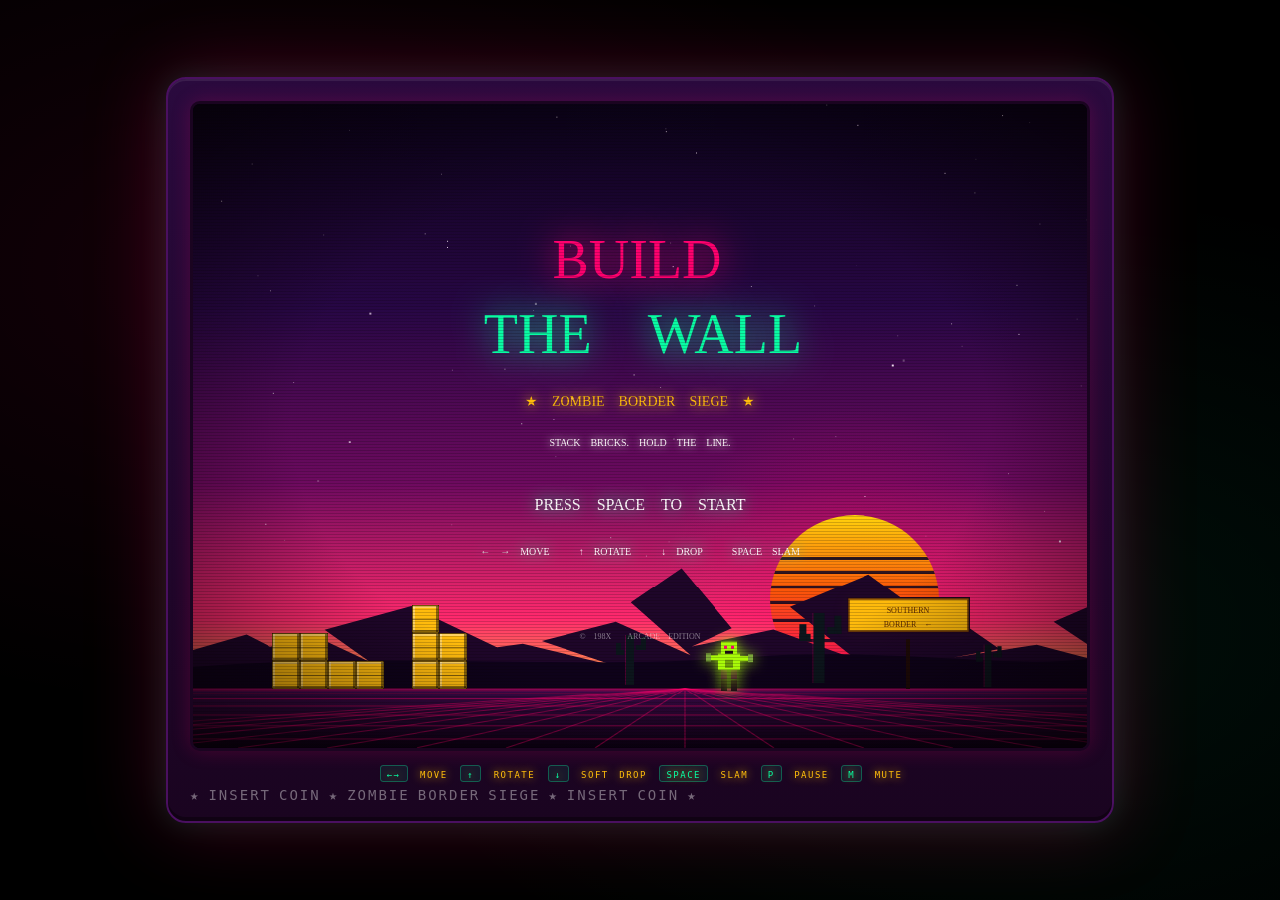
==== build-the-wall/index.html @ 4c63d467 "Initial commit" ====
<!DOCTYPE html>

<link rel="stylesheet" href="../common/game.css">
<meta name="viewport" content="width=device-width, initial-scale=1.0" />
<meta charset="utf-8">

<body><div class="game-wrapper">
  <div class="cabinet">
    <div class="screen-wrap">
      <canvas id="game" width="900" height="650"></canvas>
      <div class="scanlines"></div>
      <div class="vignette"></div>
      <div class="crt-flicker"></div>
    </div>
    <div class="controls">
      <span class="key">←→</span> MOVE
      <span class="key">↑</span> ROTATE
      <span class="key">↓</span> SOFT DROP
      <span class="key">SPACE</span> SLAM
      <span class="key">P</span> PAUSE
      <span class="key">M</span> MUTE
    </div>

    <div class="controls touch-controls">
      <span class="key">DRAG</span> MOVE
      <span class="key">TAP</span> ROTATE
      <span class="key">FLICK ↓</span> SLAM
    </div>
    <div class="footer-tag">★ INSERT COIN ★ ZOMBIE BORDER SIEGE ★ INSERT COIN ★</div>
  </div>
</div></body>

<script src="game.js"></script>
---- common/game.css ----
/* Arcade faces, self-hosted. */
@font-face {
  font-family: "Press Start 2P";
  src: url("./press-start-2p.woff2") format("woff2");
  font-display: swap;
}

@font-face {
  font-family: "VT323";
  src: url("./vt323.woff2") format("woff2");
  font-display: swap;
}

:root {
  --neon-pink: #ff006e;
  --neon-cyan: #06ffa5;
  --neon-amber: #ffbe0b;
  --neon-orange: #fb5607;
  --neon-purple: #8338ec;
}

* { margin: 0; padding: 0; box-sizing: border-box; }

.game-wrapper{
  width: 100%;
  min-height: 100vh;
  background: #000;
  font-family: 'VT323', monospace;
  color: var(--neon-cyan);
  overflow: hidden;
  display: flex;
  flex-direction: column;
  align-items: center;
  justify-content: center;
}

body::before {
  content: '';
  position: fixed;
  inset: 0;
  background:
    radial-gradient(ellipse at 20% 30%, rgba(255, 0, 110, 0.08), transparent 50%),
    radial-gradient(ellipse at 80% 70%, rgba(6, 255, 165, 0.06), transparent 50%);
  pointer-events: none;
  z-index: 0;
}

.cabinet {
  position: relative;
  z-index: 1;
  background: linear-gradient(180deg, #2a0a3e 0%, #1a0420 100%);
  padding: 22px 22px 18px;
  border-radius: 20px;
  box-shadow:
    0 0 80px rgba(255, 0, 110, 0.25),
    0 0 30px rgba(6, 255, 165, 0.15),
    inset 0 2px 0 rgba(255, 255, 255, 0.08),
    inset 0 -4px 0 rgba(0, 0, 0, 0.4);
  border: 2px solid #4a1060;
}

.screen-wrap {
  position: relative;
  width: 900px;
  height: 650px;
  background: #000;
  border-radius: 10px;
  overflow: hidden;
  box-shadow:
    inset 0 0 80px rgba(0, 0, 0, 0.7),
    0 0 20px rgba(255, 0, 110, 0.2);
  border: 3px solid #1a0420;
}

canvas {
  display: block;
  width: 100%;
  height: 100%;
  image-rendering: pixelated;
  image-rendering: crisp-edges;
  /* The game reads raw touches; without this the browser claims the drags
     first and scrolls or double-tap-zooms the cabinet instead. */
  touch-action: none;
  user-select: none;
  -webkit-user-select: none;
  -webkit-tap-highlight-color: transparent;
}

.scanlines {
  position: absolute;
  inset: 0;
  background: repeating-linear-gradient(
    0deg,
    rgba(0, 0, 0, 0.18) 0px,
    rgba(0, 0, 0, 0.18) 1px,
    transparent 1px,
    transparent 3px
  );
  pointer-events: none;
  z-index: 10;
  mix-blend-mode: multiply;
}

.vignette {
  position: absolute;
  inset: 0;
  background: radial-gradient(ellipse at center, transparent 55%, rgba(0, 0, 0, 0.65) 100%);
  pointer-events: none;
  z-index: 11;
}

.crt-flicker {
  position: absolute;
  inset: 0;
  background: rgba(255, 0, 110, 0.015);
  pointer-events: none;
  z-index: 12;
  animation: flicker 0.13s infinite;
}

@keyframes flicker {
  0% { opacity: 0.85; }
  50% { opacity: 1; }
  100% { opacity: 0.92; }
}

.controls {
  margin-top: 16px;
  text-align: center;
  font-family: 'Press Start 2P', monospace;
  font-size: 9px;
  color: var(--neon-amber);
  text-shadow: 0 0 10px var(--neon-amber);
  letter-spacing: 1.5px;
  line-height: 1.6;
}

.controls .key {
  color: var(--neon-cyan);
  background: rgba(6, 255, 165, 0.08);
  padding: 3px 6px;
  border: 1px solid rgba(6, 255, 165, 0.3);
  border-radius: 3px;
  margin: 0 2px;
}

.footer-tag {
  margin-top: 6px;
  font-family: 'VT323', monospace;
  font-size: 14px;
  color: rgba(255, 255, 255, 0.4);
  letter-spacing: 2px;
}

/* Only one control legend at a time: the keyboard line on anything with a
   pointer that hovers, the gesture line on everything else. */
.touch-controls { display: none; }

@media (hover: none) and (pointer: coarse) {
  .controls:not(.touch-controls) { display: none; }
  .touch-controls { display: block; }
}

@media (max-width: 1000px), (max-height: 800px) {
  .cabinet { transform: scale(0.75); transform-origin: center top; margin-top: -50px; }
}
@media (max-width: 750px) {
  .cabinet { transform: scale(0.55); }
}
@media (max-width: 550px) {
  .cabinet { transform: scale(0.4); }
}
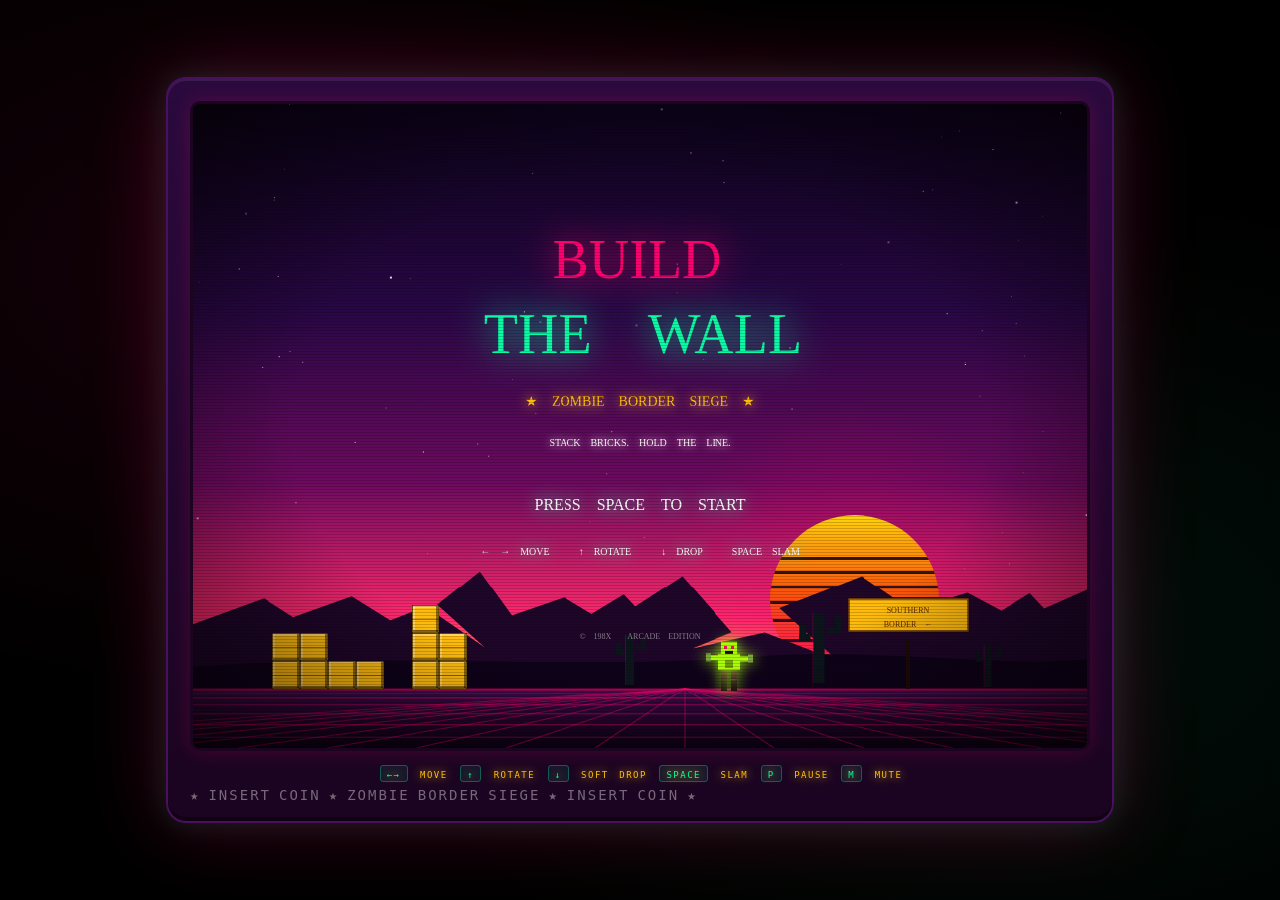
==== commit f900f646: "Added TST" ====
--- a/build-the-wall/index.html
+++ b/build-the-wall/index.html
@@ -1,6 +1,6 @@
 <!DOCTYPE html>
 
-<link rel="stylesheet" href="../common/game.css">
+<link rel="stylesheet" href="game.css">
 <meta name="viewport" content="width=device-width, initial-scale=1.0" />
 <meta charset="utf-8">
 
--- a/build-the-wall/game.css
+++ b/build-the-wall/game.css
@@ -0,0 +1,172 @@
+/* Arcade faces, self-hosted. */
+@font-face {
+  font-family: "Press Start 2P";
+  src: url("../common/press-start-2p.woff2") format("woff2");
+  font-display: swap;
+}
+
+@font-face {
+  font-family: "VT323";
+  src: url("../common/vt323.woff2") format("woff2");
+  font-display: swap;
+}
+
+:root {
+  --neon-pink: #ff006e;
+  --neon-cyan: #06ffa5;
+  --neon-amber: #ffbe0b;
+  --neon-orange: #fb5607;
+  --neon-purple: #8338ec;
+}
+
+* { margin: 0; padding: 0; box-sizing: border-box; }
+
+.game-wrapper{
+  width: 100%;
+  min-height: 100vh;
+  background: #000;
+  font-family: 'VT323', monospace;
+  color: var(--neon-cyan);
+  overflow: hidden;
+  display: flex;
+  flex-direction: column;
+  align-items: center;
+  justify-content: center;
+}
+
+body::before {
+  content: '';
+  position: fixed;
+  inset: 0;
+  background:
+    radial-gradient(ellipse at 20% 30%, rgba(255, 0, 110, 0.08), transparent 50%),
+    radial-gradient(ellipse at 80% 70%, rgba(6, 255, 165, 0.06), transparent 50%);
+  pointer-events: none;
+  z-index: 0;
+}
+
+.cabinet {
+  position: relative;
+  z-index: 1;
+  background: linear-gradient(180deg, #2a0a3e 0%, #1a0420 100%);
+  padding: 22px 22px 18px;
+  border-radius: 20px;
+  box-shadow:
+    0 0 80px rgba(255, 0, 110, 0.25),
+    0 0 30px rgba(6, 255, 165, 0.15),
+    inset 0 2px 0 rgba(255, 255, 255, 0.08),
+    inset 0 -4px 0 rgba(0, 0, 0, 0.4);
+  border: 2px solid #4a1060;
+}
+
+.screen-wrap {
+  position: relative;
+  width: 900px;
+  height: 650px;
+  background: #000;
+  border-radius: 10px;
+  overflow: hidden;
+  box-shadow:
+    inset 0 0 80px rgba(0, 0, 0, 0.7),
+    0 0 20px rgba(255, 0, 110, 0.2);
+  border: 3px solid #1a0420;
+}
+
+canvas {
+  display: block;
+  width: 100%;
+  height: 100%;
+  image-rendering: pixelated;
+  image-rendering: crisp-edges;
+  /* The game reads raw touches; without this the browser claims the drags
+     first and scrolls or double-tap-zooms the cabinet instead. */
+  touch-action: none;
+  user-select: none;
+  -webkit-user-select: none;
+  -webkit-tap-highlight-color: transparent;
+}
+
+.scanlines {
+  position: absolute;
+  inset: 0;
+  background: repeating-linear-gradient(
+    0deg,
+    rgba(0, 0, 0, 0.18) 0px,
+    rgba(0, 0, 0, 0.18) 1px,
+    transparent 1px,
+    transparent 3px
+  );
+  pointer-events: none;
+  z-index: 10;
+  mix-blend-mode: multiply;
+}
+
+.vignette {
+  position: absolute;
+  inset: 0;
+  background: radial-gradient(ellipse at center, transparent 55%, rgba(0, 0, 0, 0.65) 100%);
+  pointer-events: none;
+  z-index: 11;
+}
+
+.crt-flicker {
+  position: absolute;
+  inset: 0;
+  background: rgba(255, 0, 110, 0.015);
+  pointer-events: none;
+  z-index: 12;
+  animation: flicker 0.13s infinite;
+}
+
+@keyframes flicker {
+  0% { opacity: 0.85; }
+  50% { opacity: 1; }
+  100% { opacity: 0.92; }
+}
+
+.controls {
+  margin-top: 16px;
+  text-align: center;
+  font-family: 'Press Start 2P', monospace;
+  font-size: 9px;
+  color: var(--neon-amber);
+  text-shadow: 0 0 10px var(--neon-amber);
+  letter-spacing: 1.5px;
+  line-height: 1.6;
+}
+
+.controls .key {
+  color: var(--neon-cyan);
+  background: rgba(6, 255, 165, 0.08);
+  padding: 3px 6px;
+  border: 1px solid rgba(6, 255, 165, 0.3);
+  border-radius: 3px;
+  margin: 0 2px;
+}
+
+.footer-tag {
+  margin-top: 6px;
+  font-family: 'VT323', monospace;
+  font-size: 14px;
+  color: rgba(255, 255, 255, 0.4);
+  letter-spacing: 2px;
+}
+
+/* Only one control legend at a time: the keyboard line on anything with a
+   pointer that hovers, the gesture line on everything else. */
+.touch-controls { display: none; }
+
+@media (hover: none) and (pointer: coarse) {
+  .controls:not(.touch-controls) { display: none; }
+  .touch-controls { display: block; }
+}
+
+@media (max-width: 1000px), (max-height: 800px) {
+  .cabinet { transform: scale(0.75); transform-origin: center top; margin-top: -50px; }
+}
+@media (max-width: 750px) {
+  .cabinet { transform: scale(0.55); }
+}
+@media (max-width: 550px) {
+  .cabinet { transform: scale(0.4); }
+}
